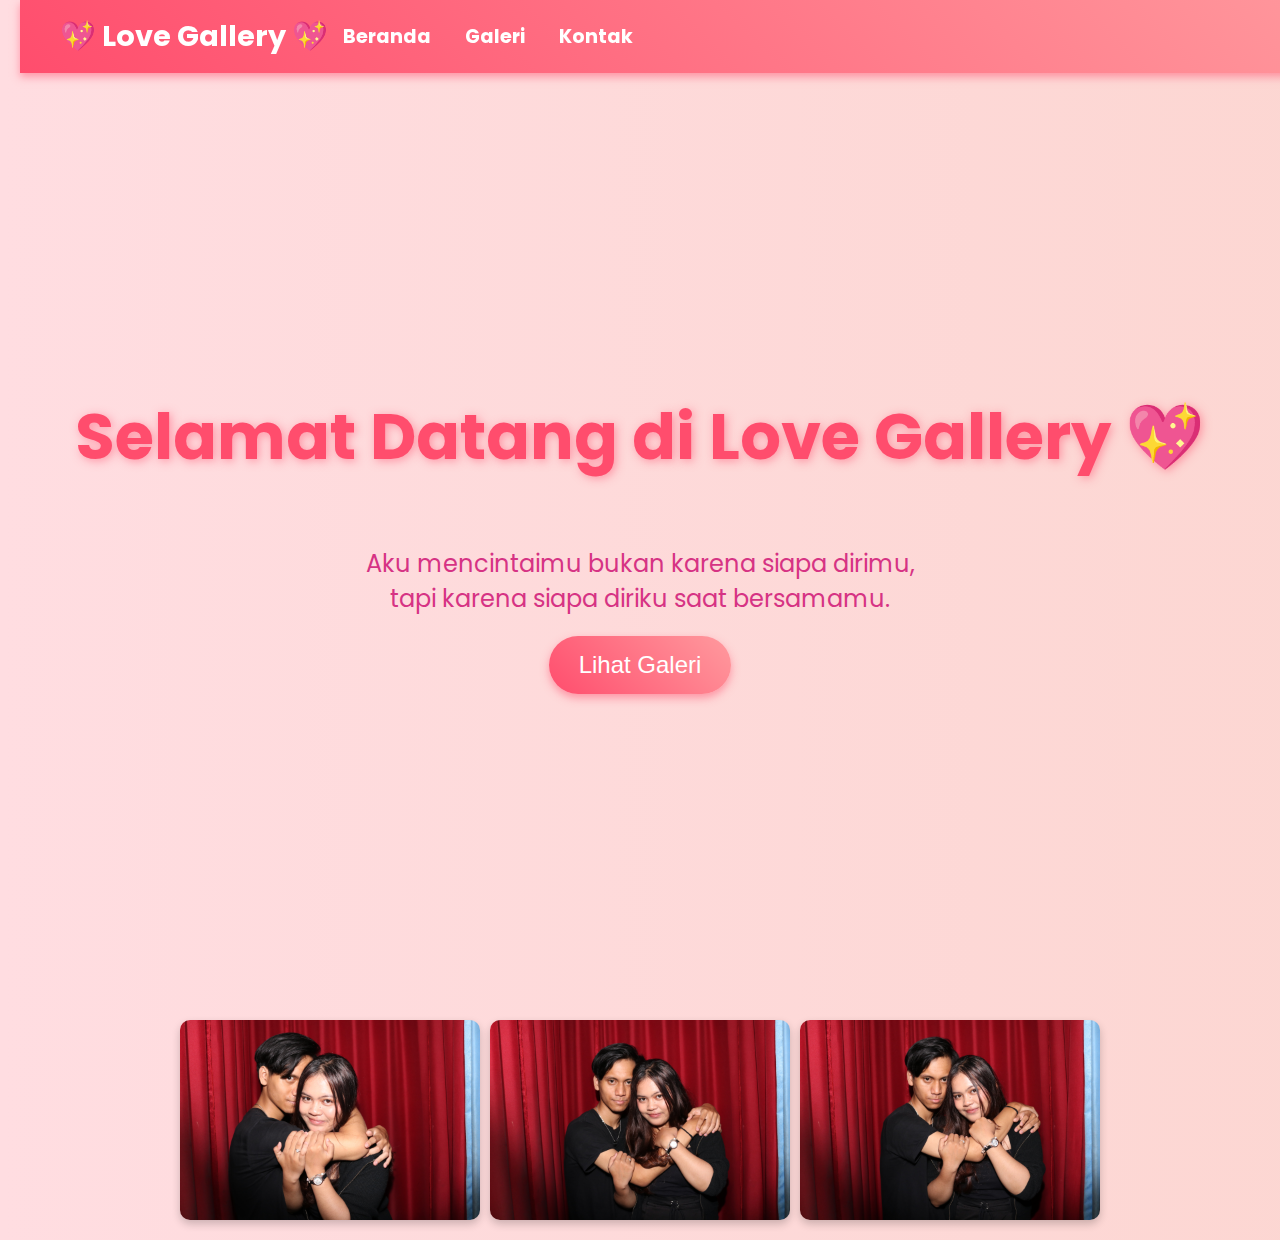
==== index.html @ 5300acc5 "first commit" ====
<!DOCTYPE html>
<html lang="id">
<head>
    <meta charset="UTF-8">
    <meta name="viewport" content="width=device-width, initial-scale=1.0">
    <title>Galeri Cinta</title>
    <link rel="stylesheet" href="styles.css">
    <style>
        @import url('https://fonts.googleapis.com/css2?family=Poppins:wght@300;400;600&display=swap');

        body {
            font-family: 'Poppins', sans-serif;
            text-align: center;
            background: linear-gradient(270deg, #ff9a9e, #fad0c4, #ffdde1);
            background-size: 400% 400%;
            animation: bgAnimation 10s ease infinite;
            color: #d63384;
            padding: 20px;
            overflow-y: auto;
            margin: 0;
        }
        @keyframes bgAnimation {
            0% { background-position: 0% 50%; }
            50% { background-position: 100% 50%; }
            100% { background-position: 0% 50%; }
        }
        .navbar {
            display: flex;
            justify-content: flex-start;
            align-items: center;
            background: linear-gradient(45deg, #ff4d6d, #ff9a9e);
            padding: 15px 40px;
            position: fixed;
            top: 0;
            width: 100%;
            z-index: 1000;
            box-shadow: 0 4px 8px rgba(255, 77, 109, 0.5);
        }
        .navbar .logo {
            font-size: 1.8em;
            font-weight: bold;
            color: white;
        }
        .navbar a {
            color: white;
            text-decoration: none;
            font-size: 1.2em;
            font-weight: bold;
            margin: 0 15px;
            transition: color 0.3s;
        }
        .navbar a:hover {
            color: #ffe0e6;
        }
        .hero {
            display: flex;
            flex-direction: column;
            align-items: center;
            justify-content: center;
            height: 100vh;
            text-align: center;
            padding: 50px;
        }
        .hero h1 {
            font-size: 4em;
            color: #ff4d6d;
            text-shadow: 2px 2px 10px rgba(255, 77, 109, 0.5);
        }
        .hero p {
            font-size: 1.5em;
            color: #d63384;
            max-width: 600px;
            margin: 20px auto;
        }
        .hero .cta-button {
            background: linear-gradient(45deg, #ff4d6d, #ff9a9e);
            border: none;
            color: white;
            padding: 15px 30px;
            font-size: 1.5em;
            border-radius: 30px;
            cursor: pointer;
            box-shadow: 0 4px 8px rgba(255, 77, 109, 0.5);
            transition: all 0.3s ease;
        }
        .hero .cta-button:hover {
            background: linear-gradient(45deg, #ff9a9e, #ff4d6d);
            transform: scale(1.1);
            box-shadow: 0 6px 12px rgba(255, 77, 109, 0.7);
        }
        .modal-content {
            width: 200px;
            height: 200px;
            clip-path: path("M150 30 C 90 -30, -30 30, 75 150 C 180 30, 90 -30, 150 30");
            object-fit: cover;
        }
        .modal {
            display: none;
            position: fixed;
            top: 0;
            left: 0;
            width: 100%;
            height: 100%;
            background: rgba(0, 0, 0, 0.5);
            justify-content: center;
            align-items: center;
        }
        .gallery {
            display: flex;
            flex-wrap: wrap;
            justify-content: center;
            gap: 10px;
            max-width: 90%;
            margin: auto;
        }

        .image {
            width: 30%;
            max-width: 300px;
            border-radius: 10px;
            box-shadow: 0 4px 8px rgba(0, 0, 0, 0.2);
            transition: transform 0.3s;
        }

        .image:hover {
            transform: scale(1.05);
        }
        .modal-content {
            max-width: 80%;
            max-height: 80vh;
        }
    </style>
</head>
<body>
    <div class="navbar">
        <div class="logo">💖 Love Gallery 💖</div>
        <div>
            <a href="index.html">Beranda</a>
            <a href="galeri.html">Galeri</a>
            <a href="#contact">Kontak</a>
        </div>
    </div>
    <div class="hero" id="home">
        <h1>Selamat Datang di Love Gallery 💖</h1>
        <p>Aku mencintaimu bukan karena siapa dirimu, tapi karena siapa diriku saat bersamamu.</p>
        <button class="cta-button" onclick="window.location.href='#gallery'">Lihat Galeri</button>
    </div>
    <div class="gallery" id="gallery">
        <img src="love1.jpeg" class="image romance" onclick="openModal(this)" alt="Gambar Romantis">
        <img src="love2.jpeg" class="image couple" onclick="openModal(this)" alt="Gambar Pasangan">
        <img src="love3.jpeg" class="image romance" onclick="openModal(this)" alt="Gambar Romantis">
    </div>
    
    <div id="modal" class="modal" onclick="closeModal()">
        <span class="close">&times;</span>
        <img class="modal-content" id="modal-img">
    </div>
    
    <script>
        function openModal(img) {
            document.getElementById('modal').style.display = 'flex';
            document.getElementById('modal-img').src = img.src;
        }

        function closeModal() {
            document.getElementById('modal').style.display = 'none';
        }
    </script>
</body>
</html>
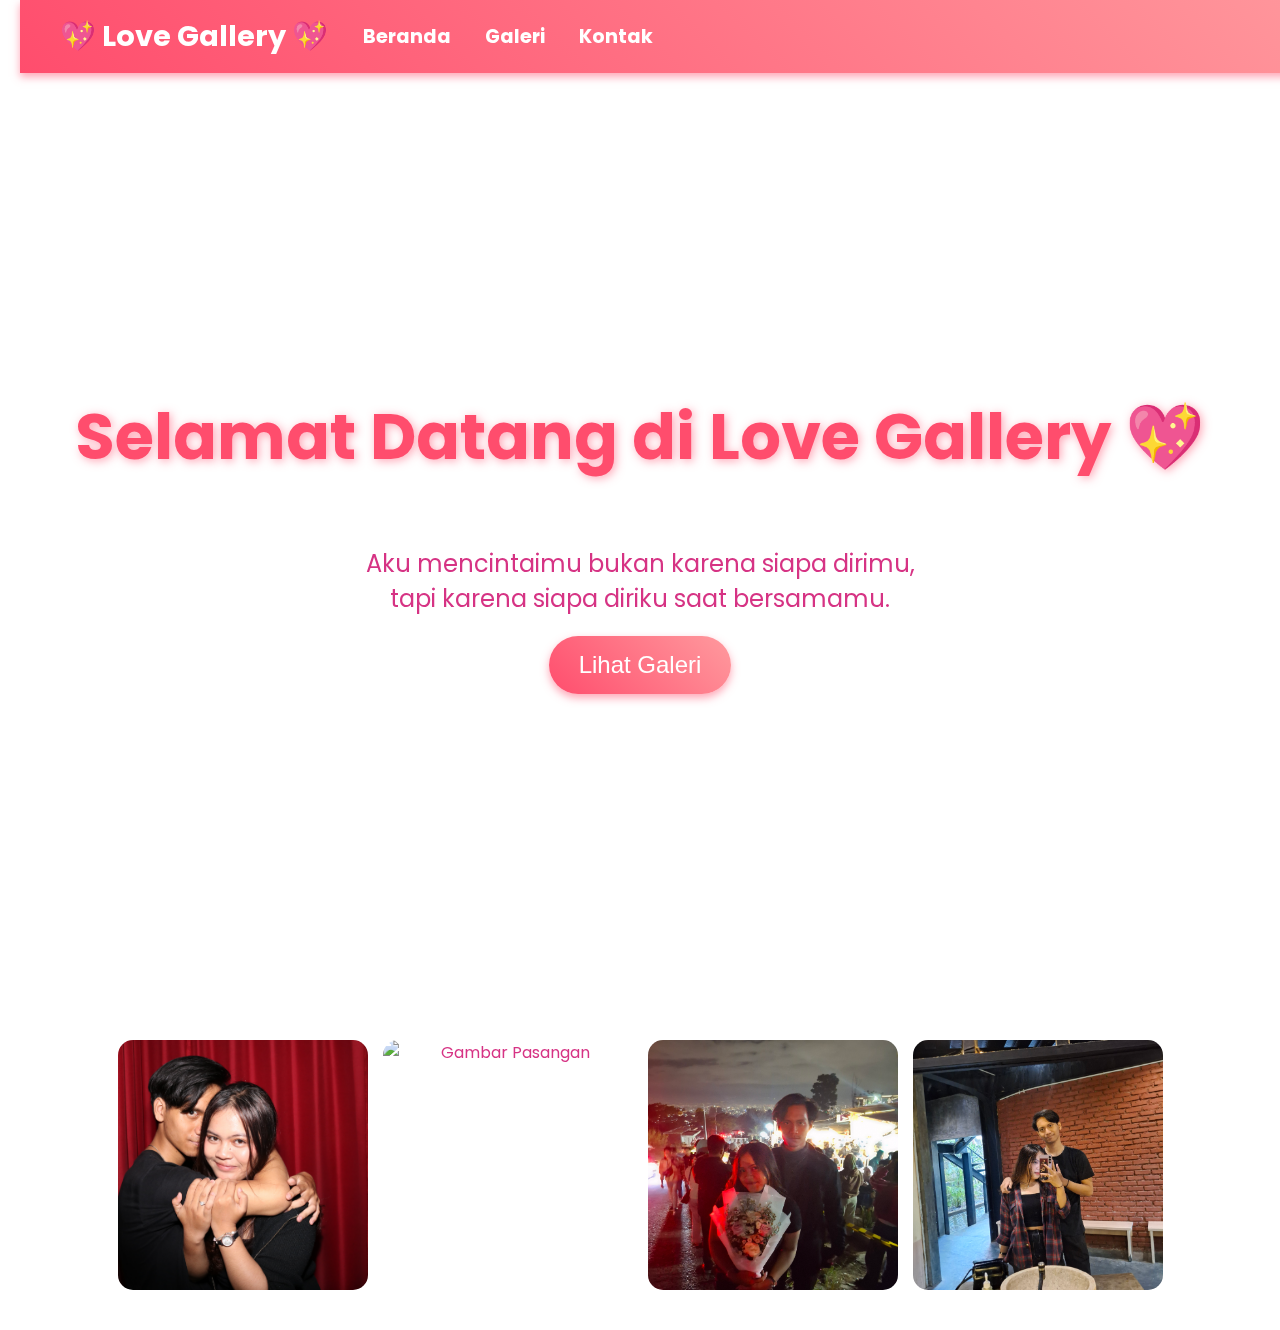
==== commit d7ff64d4: "update 1" ====
--- a/index.html
+++ b/index.html
@@ -11,18 +11,20 @@
         body {
             font-family: 'Poppins', sans-serif;
             text-align: center;
-            background: linear-gradient(270deg, #ff9a9e, #fad0c4, #ffdde1);
-            background-size: 400% 400%;
-            animation: bgAnimation 10s ease infinite;
             color: #d63384;
             padding: 20px;
             overflow-y: auto;
             margin: 0;
+            position: relative;
         }
-        @keyframes bgAnimation {
-            0% { background-position: 0% 50%; }
-            50% { background-position: 100% 50%; }
-            100% { background-position: 0% 50%; }
+        .background-video {
+            position: fixed;
+            top: 0;
+            left: 0;
+            width: 100%;
+            height: 100%;
+            object-fit: cover;
+            z-index: -1;
         }
         .navbar {
             display: flex;
@@ -40,6 +42,7 @@
             font-size: 1.8em;
             font-weight: bold;
             color: white;
+            margin-right: 20px;
         }
         .navbar a {
             color: white;
@@ -88,50 +91,69 @@
             transform: scale(1.1);
             box-shadow: 0 6px 12px rgba(255, 77, 109, 0.7);
         }
-        .modal-content {
-            width: 200px;
-            height: 200px;
-            clip-path: path("M150 30 C 90 -30, -30 30, 75 150 C 180 30, 90 -30, 150 30");
-            object-fit: cover;
-        }
-        .modal {
-            display: none;
-            position: fixed;
-            top: 0;
-            left: 0;
-            width: 100%;
-            height: 100%;
-            background: rgba(0, 0, 0, 0.5);
-            justify-content: center;
-            align-items: center;
-        }
         .gallery {
             display: flex;
             flex-wrap: wrap;
             justify-content: center;
-            gap: 10px;
-            max-width: 90%;
-            margin: auto;
+            gap: 15px;
+            padding: 20px;
         }
-
-        .image {
-            width: 30%;
-            max-width: 300px;
+        .gallery img {
+            width: 250px;
+            height: 250px;
+            object-fit: cover;
+            border-radius: 15px;
+            cursor: pointer;
+            transition: transform 0.3s ease;
+        }
+        .gallery img:hover {
+            transform: scale(1.1);
+        }
+        .popup {
+            display: none;
+            position: fixed;
+            top: 50%;
+            left: 50%;
+            transform: translate(-50%, -50%);
+            background: white;
+            padding: 20px;
             border-radius: 10px;
-            box-shadow: 0 4px 8px rgba(0, 0, 0, 0.2);
-            transition: transform 0.3s;
+            box-shadow: 0 4px 10px rgba(0, 0, 0, 0.3);
+            width: 400px;
+            text-align: center;
         }
-
-        .image:hover {
-            transform: scale(1.05);
+        .popup img {
+            width: 100%;
+            height: auto;
+            object-fit: cover;
+            border-radius: 10px;
         }
-        .modal-content {
-            max-width: 80%;
-            max-height: 80vh;
+        .popup p {
+            margin-top: 10px;
+            font-size: 1.2em;
+            color: #d63384;
+        }
+        .popup button {
+            margin-top: 10px;
+            background: #ff4d6d;
+            border: none;
+            color: white;
+            padding: 10px 20px;
+            font-size: 1em;
+            border-radius: 5px;
+            cursor: pointer;
+            transition: 0.3s;
+        }
+        .popup button:hover {
+            background: #ff9a9e;
         }
     </style>
 </head>
 <body>
+    <video class="background-video" autoplay loop muted>
+        <source src="Love_bg.mp4" type="video/mp4">
+        Browser Anda tidak mendukung tag video.
+    </video>
     <div class="navbar">
         <div class="logo">💖 Love Gallery 💖</div>
         <div>
@@ -143,27 +165,27 @@
     <div class="hero" id="home">
         <h1>Selamat Datang di Love Gallery 💖</h1>
         <p>Aku mencintaimu bukan karena siapa dirimu, tapi karena siapa diriku saat bersamamu.</p>
-        <button class="cta-button" onclick="window.location.href='#gallery'">Lihat Galeri</button>
+        <button class="cta-button" onclick="window.location.href='galeri.html'">Lihat Galeri</button>
     </div>
     <div class="gallery" id="gallery">
-        <img src="love1.jpeg" class="image romance" onclick="openModal(this)" alt="Gambar Romantis">
-        <img src="love2.jpeg" class="image couple" onclick="openModal(this)" alt="Gambar Pasangan">
-        <img src="love3.jpeg" class="image romance" onclick="openModal(this)" alt="Gambar Romantis">
+        <img src="love1.jpeg" class="image couple" alt="Gambar Pasangan" onclick="openPopup(this.src, 'Foto Pasangan 1')">
+        <img src="love5.jpg" class="image couple" alt="Gambar Pasangan" onclick="openPopup(this.src, 'Foto Pasangan 1')">
+        <img src="love8.jpg" class="image couple" alt="Gambar Pasangan" onclick="openPopup(this.src, 'Foto Pasangan 1')">
+        <img src="love11.jpg" class="image couple" alt="Gambar Pasangan" onclick="openPopup(this.src, 'Foto Pasangan 1')">
     </div>
-    
-    <div id="modal" class="modal" onclick="closeModal()">
-        <span class="close">&times;</span>
-        <img class="modal-content" id="modal-img">
+    <div class="popup" id="popup">
+        <img id="popupImage" src="">
+        <p id="popupText"></p>
+        <button onclick="closePopup()">Tutup</button>
     </div>
-    
     <script>
-        function openModal(img) {
-            document.getElementById('modal').style.display = 'flex';
-            document.getElementById('modal-img').src = img.src;
+        function openPopup(src, text) {
+            document.getElementById('popupImage').src = src;
+            document.getElementById('popupText').innerText = text;
+            document.getElementById('popup').style.display = 'block';
         }
-
-        function closeModal() {
-            document.getElementById('modal').style.display = 'none';
+        function closePopup() {
+            document.getElementById('popup').style.display = 'none';
         }
     </script>
 </body>
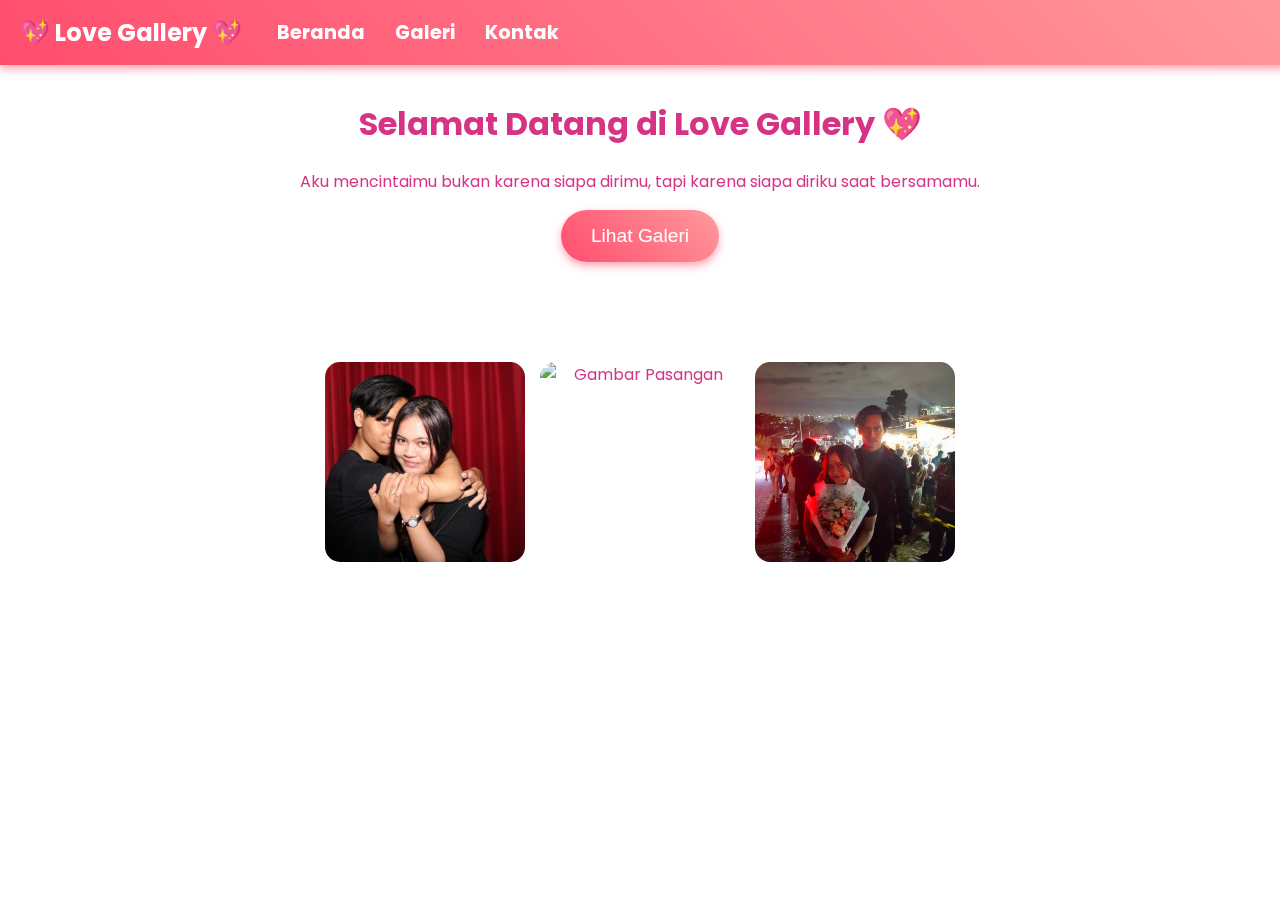
==== commit c0a4acd0: "update 2" ====
--- a/index.html
+++ b/index.html
@@ -13,8 +13,8 @@
             text-align: center;
             color: #d63384;
             padding: 20px;
+            margin: 0;
             overflow-y: auto;
-            margin: 0;
             position: relative;
         }
         .background-video {
@@ -28,18 +28,19 @@
         }
         .navbar {
             display: flex;
+            align-items: center;
             justify-content: flex-start;
-            align-items: center;
             background: linear-gradient(45deg, #ff4d6d, #ff9a9e);
-            padding: 15px 40px;
+            padding: 15px 20px;
             position: fixed;
             top: 0;
+            left: 0;
             width: 100%;
             z-index: 1000;
             box-shadow: 0 4px 8px rgba(255, 77, 109, 0.5);
         }
         .navbar .logo {
-            font-size: 1.8em;
+            font-size: 1.5em;
             font-weight: bold;
             color: white;
             margin-right: 20px;
@@ -52,44 +53,8 @@
             margin: 0 15px;
             transition: color 0.3s;
         }
-        .navbar a:hover {
-            color: #ffe0e6;
-        }
-        .hero {
-            display: flex;
-            flex-direction: column;
-            align-items: center;
-            justify-content: center;
-            height: 100vh;
-            text-align: center;
-            padding: 50px;
-        }
-        .hero h1 {
-            font-size: 4em;
-            color: #ff4d6d;
-            text-shadow: 2px 2px 10px rgba(255, 77, 109, 0.5);
-        }
-        .hero p {
-            font-size: 1.5em;
-            color: #d63384;
-            max-width: 600px;
-            margin: 20px auto;
-        }
-        .hero .cta-button {
-            background: linear-gradient(45deg, #ff4d6d, #ff9a9e);
-            border: none;
-            color: white;
-            padding: 15px 30px;
-            font-size: 1.5em;
-            border-radius: 30px;
-            cursor: pointer;
-            box-shadow: 0 4px 8px rgba(255, 77, 109, 0.5);
-            transition: all 0.3s ease;
-        }
-        .hero .cta-button:hover {
-            background: linear-gradient(45deg, #ff9a9e, #ff4d6d);
-            transform: scale(1.1);
-            box-shadow: 0 6px 12px rgba(255, 77, 109, 0.7);
+        .hero, .gallery {
+            margin-top: 80px;
         }
         .gallery {
             display: flex;
@@ -99,8 +64,8 @@
             padding: 20px;
         }
         .gallery img {
-            width: 250px;
-            height: 250px;
+            width: 200px;
+            height: 200px;
             object-fit: cover;
             border-radius: 15px;
             cursor: pointer;
@@ -109,43 +74,32 @@
         .gallery img:hover {
             transform: scale(1.1);
         }
-        .popup {
-            display: none;
-            position: fixed;
-            top: 50%;
-            left: 50%;
-            transform: translate(-50%, -50%);
-            background: white;
-            padding: 20px;
+        .image {
+            width: 30%;
+            max-width: 300px;
             border-radius: 10px;
-            box-shadow: 0 4px 10px rgba(0, 0, 0, 0.3);
-            width: 400px;
-            text-align: center;
+            box-shadow: 0 4px 8px rgba(0, 0, 0, 0.2);
+            transition: transform 0.3s;
         }
-        .popup img {
-            width: 100%;
-            height: auto;
-            object-fit: cover;
-            border-radius: 10px;
+
+        .image:hover {
+            transform: scale(1.05);
         }
-        .popup p {
-            margin-top: 10px;
+        .hero .cta-button {
             font-size: 1.2em;
-            color: #d63384;
+            padding: 15px 30px;
+            border: none;
+            border-radius: 30px;
+            background: linear-gradient(45deg, #ff4d6d, #ff9a9e);
+            color: white;
+            cursor: pointer;
+            box-shadow: 0 4px 8px rgba(255, 77, 109, 0.5);
+            transition: all 0.3s ease;
         }
-        .popup button {
-            margin-top: 10px;
-            background: #ff4d6d;
-            border: none;
-            color: white;
-            padding: 10px 20px;
-            font-size: 1em;
-            border-radius: 5px;
-            cursor: pointer;
-            transition: 0.3s;
-        }
-        .popup button:hover {
-            background: #ff9a9e;
+        .hero .cta-button:hover {
+            background: linear-gradient(45deg, #ff9a9e, #ff4d6d);
+            transform: scale(1.1);
+            box-shadow: 0 6px 12px rgba(255, 77, 109, 0.7);
         }
     </style>
 </head>
@@ -156,37 +110,19 @@
     </video>
     <div class="navbar">
         <div class="logo">💖 Love Gallery 💖</div>
-        <div>
-            <a href="index.html">Beranda</a>
-            <a href="galeri.html">Galeri</a>
-            <a href="#contact">Kontak</a>
-        </div>
+        <a href="index.html">Beranda</a>
+        <a href="galeri.html">Galeri</a>
+        <a href="#contact">Kontak</a>
     </div>
-    <div class="hero" id="home">
+    <div class="hero">
         <h1>Selamat Datang di Love Gallery 💖</h1>
         <p>Aku mencintaimu bukan karena siapa dirimu, tapi karena siapa diriku saat bersamamu.</p>
         <button class="cta-button" onclick="window.location.href='galeri.html'">Lihat Galeri</button>
     </div>
-    <div class="gallery" id="gallery">
-        <img src="love1.jpeg" class="image couple" alt="Gambar Pasangan" onclick="openPopup(this.src, 'Foto Pasangan 1')">
-        <img src="love5.jpg" class="image couple" alt="Gambar Pasangan" onclick="openPopup(this.src, 'Foto Pasangan 1')">
-        <img src="love8.jpg" class="image couple" alt="Gambar Pasangan" onclick="openPopup(this.src, 'Foto Pasangan 1')">
-        <img src="love11.jpg" class="image couple" alt="Gambar Pasangan" onclick="openPopup(this.src, 'Foto Pasangan 1')">
+    <div class="gallery">
+        <img src="love1.jpeg" alt="Gambar Pasangan" onclick="openPopup(this.src, 'Foto Pasangan 1')">
+        <img src="love5.jpg" alt="Gambar Pasangan" onclick="openPopup(this.src, 'Foto Pasangan 2')">
+        <img src="love8.jpg" alt="Gambar Pasangan" onclick="openPopup(this.src, 'Foto Pasangan 3')">
     </div>
-    <div class="popup" id="popup">
-        <img id="popupImage" src="">
-        <p id="popupText"></p>
-        <button onclick="closePopup()">Tutup</button>
-    </div>
-    <script>
-        function openPopup(src, text) {
-            document.getElementById('popupImage').src = src;
-            document.getElementById('popupText').innerText = text;
-            document.getElementById('popup').style.display = 'block';
-        }
-        function closePopup() {
-            document.getElementById('popup').style.display = 'none';
-        }
-    </script>
 </body>
 </html>
